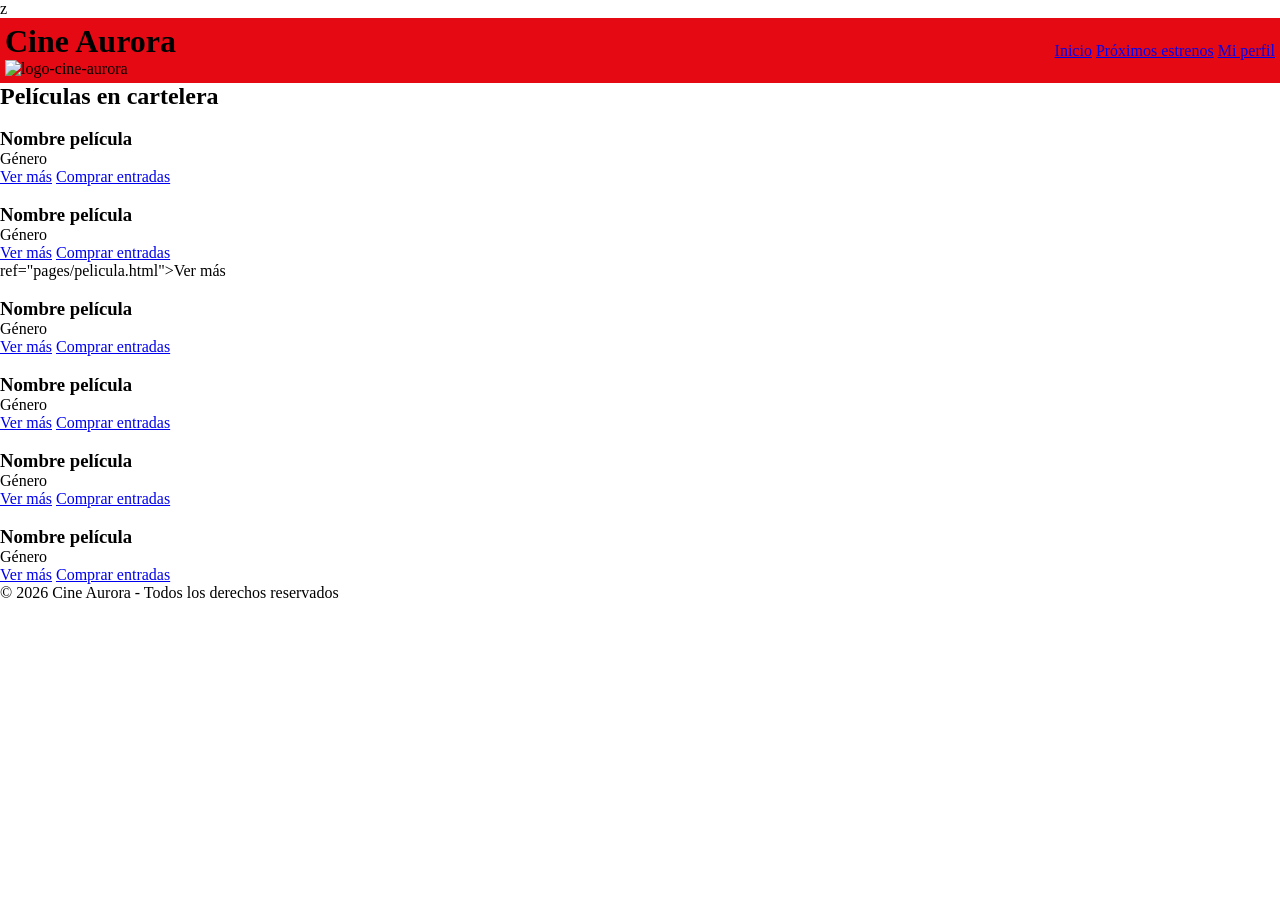
==== index.html @ 4745c8c2 "Cambios" ====
<!doctype html>
<html lang="es">
  <head>
    <meta charset="UTF-8" />
    <meta name="viewport" content="width=device-width, initial-scale=1.0" />
    <title>Cine Aurora 📽️</title>
    <meta name="description" content="Cine Aurora - Tu destino para disfrutar del mejor cine en la ciudad. Descubre las últimas películas, compra tus entradas y vive la experiencia cinematográfica al máximo." />
    <link rel="icon" href="./assets/favicon/logo-cine.png" />
    <link rel="stylesheet" href="./css/style.css" />
  </head>z

  <body>
    <header>
      <div>
        <h1>Cine Aurora</h1>
        <img src="./assets/favicon/logo-cine.png" alt="logo-cine-aurora" />
      </div>
      <div>
        <nav>
          <a href="#">Inicio</a>
          <a href="./pages/estrenos.html">Próximos estrenos</a>
          <a href="./pages/login.html">Mi perfil</a>
        </nav>
      </div>
    </header>

    <main>
      <section>
        <h2>Películas en cartelera</h2>

        <div>
          <div>
            <img src="./assets/img/poster-1.png" alt="" />
            <h3>Nombre película</h3>
            <p>Género</p>
            <a href="./pages/detalle.html">Ver más</a>
            <a
            href="#"
            onclick="
              alert('Lo sentimos, en este momento no funciona nuestro sistema')
            "
            >Comprar entradas</a
          >
          </div>

          <div>
            <img src="./assets/img/poster-1.png" alt="" />
            <h3>Nombre película</h3>
            <p>Género</p>
            <a href="./pages/detalle.html">Ver más</a>
            <a
            href="#"
            onclick="
              alert('Lo sentimos, en este momento no funciona nuestro sistema')
            "
            >Comprar entradas</a
          >
          </div>ref="pages/pelicula.html">Ver más</a>

          <div>
            <img src="./assets/img/poster-1.png" alt="" />
            <h3>Nombre película</h3>
            <p>Género</p>
            <a href="./pages/detalle.html">Ver más</a>
            <a
            href="#"
            onclick="
              alert('Lo sentimos, en este momento no funciona nuestro sistema')
            "
            >Comprar entradas</a
          >
          </div>

          <div>
            <img src="./assets/img/poster-1.png" alt="" />
            <h3>Nombre película</h3>
            <p>Género</p>
            <a href="./pages/detalle.html">Ver más</a>
            <a
            href="#"
            onclick="
              alert('Lo sentimos, en este momento no funciona nuestro sistema')
            "
            >Comprar entradas</a
          >
          </div>

          <div>
            <img src="./assets/img/poster-1.png" alt="" />
            <h3>Nombre película</h3>
            <p>Género</p>
            <a href="./pages/detalle.html">Ver más</a>
            <a
            href="#"
            onclick="
              alert('Lo sentimos, en este momento no funciona nuestro sistema')
            "
            >Comprar entradas</a
          >
          </div>

          <div>
            <img src="./assets/img/poster-1.png" alt="" />
            <h3>Nombre película</h3>
            <p>Género</p>
            <a href="./pages/detalle.html">Ver más</a>
            <a
            href="#"
            onclick="
              alert('Lo sentimos, en este momento no funciona nuestro sistema')
            "
            >Comprar entradas</a
          >
          </div>
        </div>
      </section>
    </main>

    <footer>
      <p> &copy; 2026 Cine Aurora - Todos los derechos reservados</p>
    </footer>
  </body>
</html>
---- css/style.css ----
@import url(./components/poster.css); /* solo tiene modificado las dimensiones de las img */
@import url(./components/header.css);
@import url(./components/footer.css);

*{
  margin: 0;
  padding: 0;
  box-sizing: border-box;
}
/* Paletas de colores que pueden usar: */

/* Paleta 3 (activa — Netflix / cine oscuro) */
:root {
  --color-fondo: #141414;
  --color-superficie: #1f1f1f;
  --color-primario: #e50914;
  --color-secundario: #00b4d8;
  --color-texto: #ffffff;
  --color-texto-suave: #b3b3b3;
}
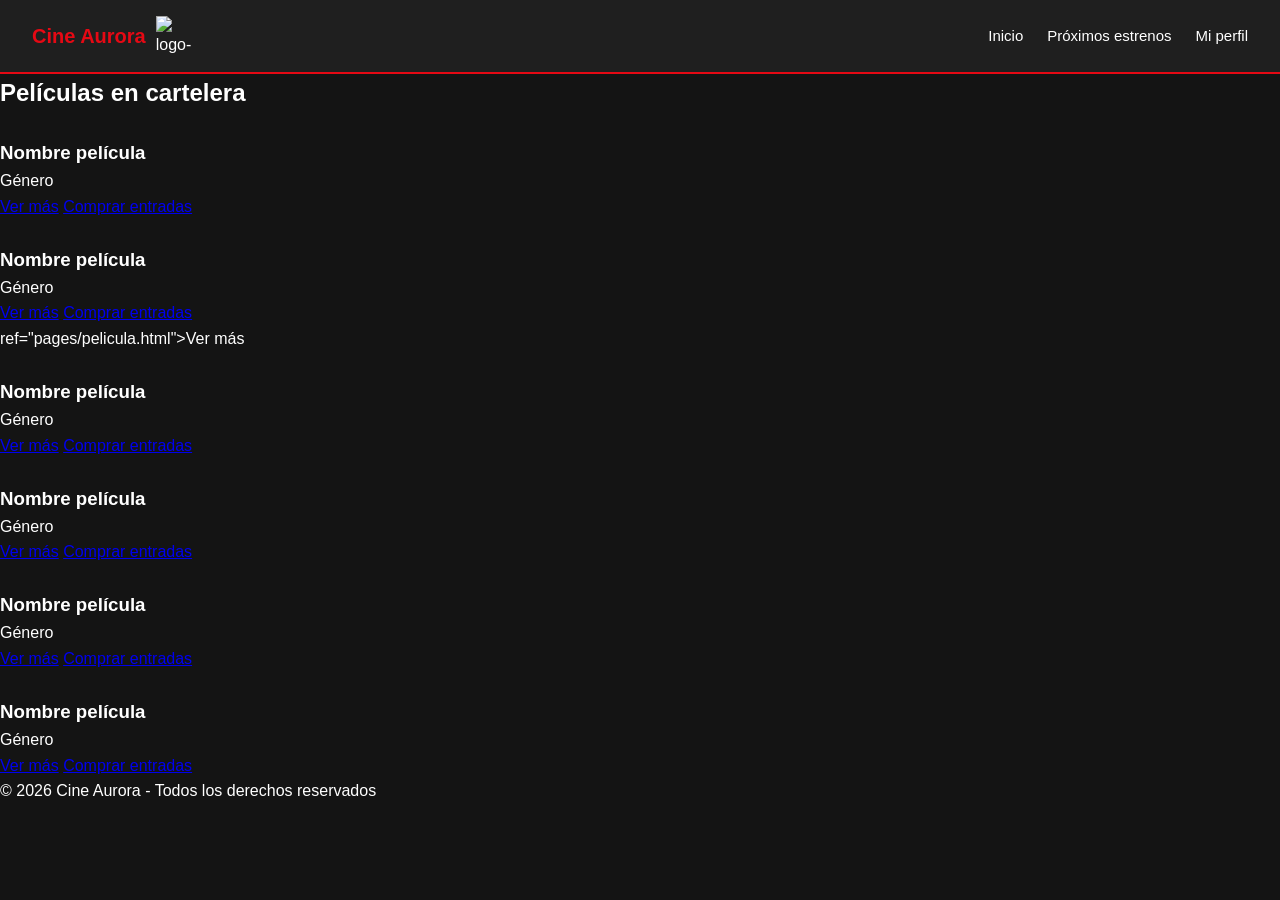
==== commit e03be558: "Arreglando Errores" ====
--- a/index.html
+++ b/index.html
@@ -7,17 +7,17 @@
     <meta name="description" content="Cine Aurora - Tu destino para disfrutar del mejor cine en la ciudad. Descubre las últimas películas, compra tus entradas y vive la experiencia cinematográfica al máximo." />
     <link rel="icon" href="./assets/favicon/logo-cine.png" />
     <link rel="stylesheet" href="./css/style.css" />
-  </head>z
+  </head>
 
   <body>
     <header>
-      <div>
+      <div class="header-logo">
         <h1>Cine Aurora</h1>
         <img src="./assets/favicon/logo-cine.png" alt="logo-cine-aurora" />
       </div>
-      <div>
+      <div class="header-nav">
         <nav>
-          <a href="#">Inicio</a>
+          <a href="./index.html">Inicio</a>
           <a href="./pages/estrenos.html">Próximos estrenos</a>
           <a href="./pages/login.html">Mi perfil</a>
         </nav>
--- a/css/style.css
+++ b/css/style.css
@@ -1,15 +1,8 @@
-@import url(./components/poster.css); /* solo tiene modificado las dimensiones de las img */
+@import url(./components/poster.css);
 @import url(./components/header.css);
+@import url(./components/nav.css);
 @import url(./components/footer.css);
 
-*{
-  margin: 0;
-  padding: 0;
-  box-sizing: border-box;
-}
-/* Paletas de colores que pueden usar: */
-
-/* Paleta 3 (activa — Netflix / cine oscuro) */
 :root {
   --color-fondo: #141414;
   --color-superficie: #1f1f1f;
@@ -17,5 +10,26 @@
   --color-secundario: #00b4d8;
   --color-texto: #ffffff;
   --color-texto-suave: #b3b3b3;
+  --color-blanco: #ffffff;
+
+  --space-xs: 4px;
+  --space-s: 8px;
+  --space-m: 16px;
+  --space-l: 24px;
+  --space-xl: 32px;
+  --space-xxl: 48px;
 }
 
+* {
+  margin: 0;
+  padding: 0;
+  box-sizing: border-box;
+}
+
+body {
+  background-color: var(--color-fondo);
+  color: var(--color-texto);
+  font-family: Arial, sans-serif;
+  font-size: 16px;
+  line-height: 1.6;
+}
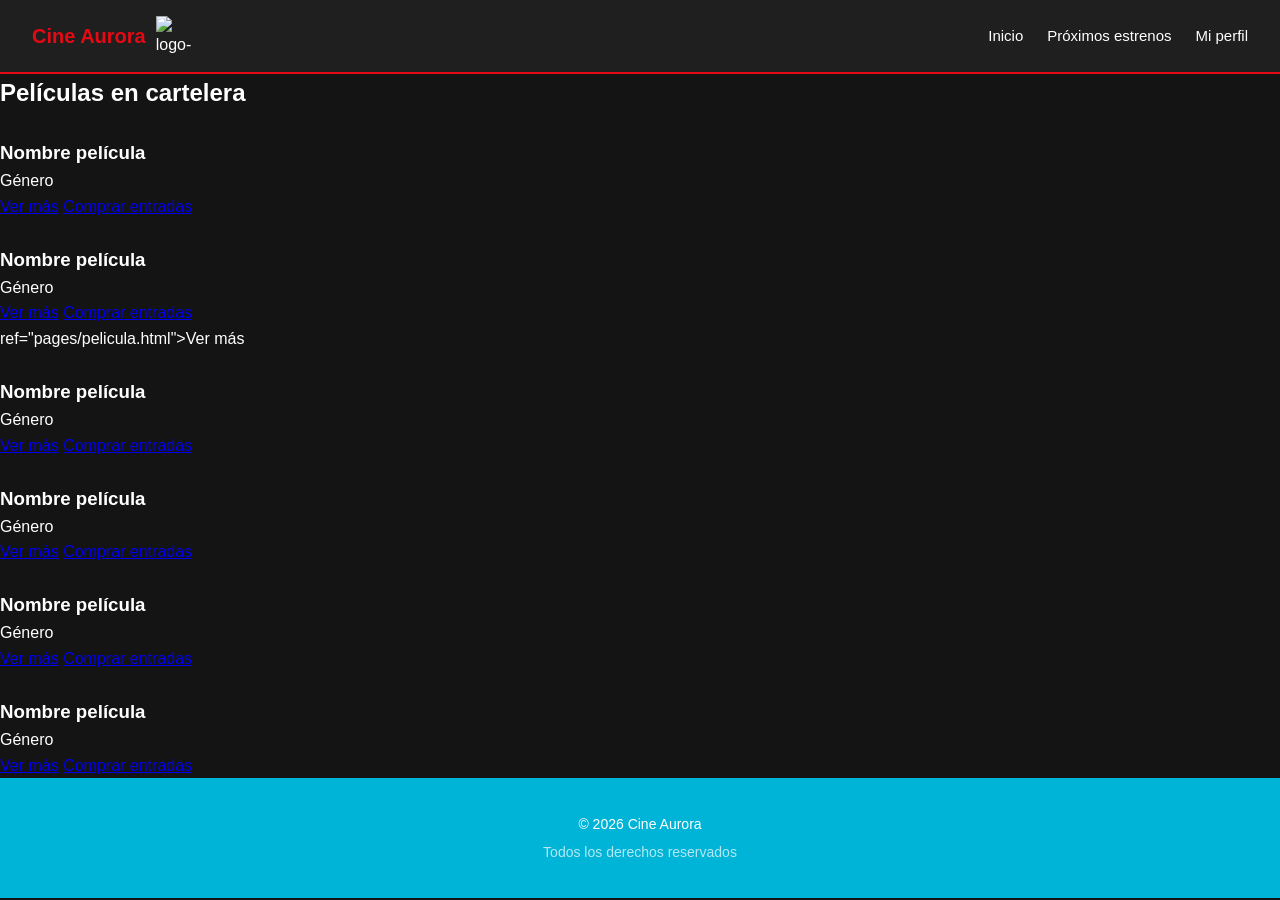
==== commit 900f9499: "fix: errores de estructura, footer como login y nav consistente - Resuelve pie distinto en index: mi" ====
--- a/index.html
+++ b/index.html
@@ -116,8 +116,11 @@
       </section>
     </main>
 
-    <footer>
-      <p> &copy; 2026 Cine Aurora - Todos los derechos reservados</p>
+    <footer class="footer">
+      <div class="footer-container">
+        <p>&copy; 2026 Cine Aurora</p>
+        <p class="footer-sub">Todos los derechos reservados</p>
+      </div>
     </footer>
   </body>
 </html>
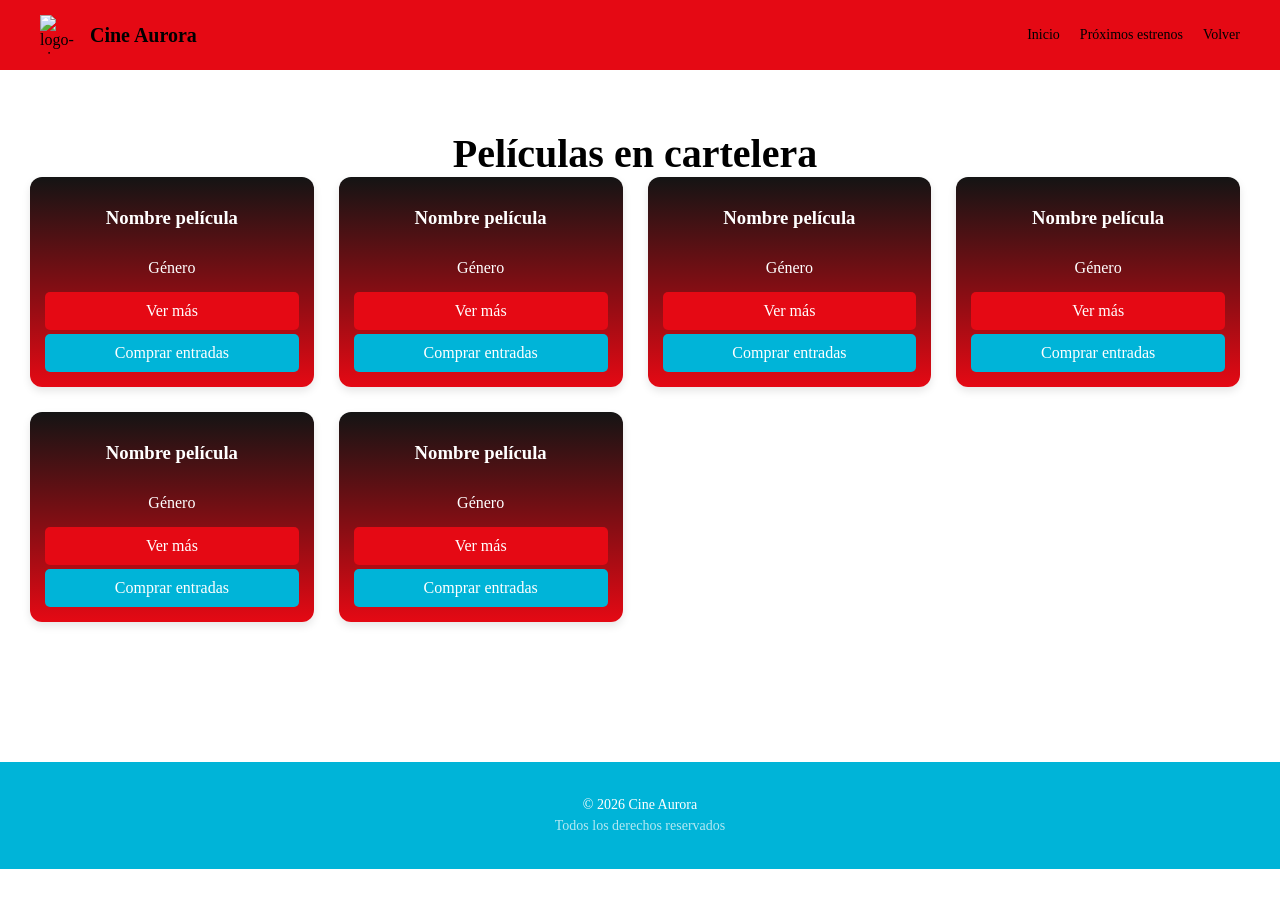
==== commit 457e5b94: "Cambios Fede" ====
--- a/index.html
+++ b/index.html
@@ -7,35 +7,41 @@
     <meta name="description" content="Cine Aurora - Tu destino para disfrutar del mejor cine en la ciudad. Descubre las últimas películas, compra tus entradas y vive la experiencia cinematográfica al máximo." />
     <link rel="icon" href="./assets/favicon/logo-cine.png" />
     <link rel="stylesheet" href="./css/style.css" />
+    <link rel="stylesheet" href="./css/components/index.css" />    
+    <link rel="stylesheet" href="./css/components/grids.css">
+    <link rel="stylesheet" href="./css/components/footer.css">
+    <link rel="stylesheet" href="./css/components/header.css">
   </head>
 
   <body>
-    <header>
-      <div class="header-logo">
-        <h1>Cine Aurora</h1>
-        <img src="./assets/favicon/logo-cine.png" alt="logo-cine-aurora" />
-      </div>
-      <div class="header-nav">
-        <nav>
-          <a href="./index.html">Inicio</a>
-          <a href="./pages/estrenos.html">Próximos estrenos</a>
-          <a href="./pages/login.html">Mi perfil</a>
+    <header class="header">
+      <div class="header-container">
+        
+        <div class="header-logo">
+          <img src="./assets/favicon/logo-cine.png" alt="logo-cine-aurora" />
+          <h1>Cine Aurora</h1>
+        </div>
+    
+        <nav class="nav">
+          <a href="index.html" class="active">Inicio</a>
+          <a href="./assets/pages/estrenos.html">Próximos estrenos</a>
+          <a href="index.html" class="volver">Volver</a>
         </nav>
       </div>
     </header>
 
-    <main>
-      <section>
-        <h2>Películas en cartelera</h2>
+    <main class="index-main">
+      <section class="index-main-grid">
+        <h2 class="index-main-titulo">Películas en cartelera</h2>
 
-        <div>
-          <div>
+        <div class="index-cartelera-grid">
+          <div class="index-pelicula-carta">
             <img src="./assets/img/poster-1.png" alt="" />
-            <h3>Nombre película</h3>
-            <p>Género</p>
-            <a href="./pages/detalle.html">Ver más</a>
+            <h3 class="titulo-pelicula">Nombre película</h3>
+            <p class="titulo-pelicula">Género</p>
+            <a href="./pages/detalle.html" class="boton-ver-mas">Ver más</a>
             <a
-            href="#"
+            href="#" class="boton-comprar"
             onclick="
               alert('Lo sentimos, en este momento no funciona nuestro sistema')
             "
@@ -43,27 +49,13 @@
           >
           </div>
 
-          <div>
+          <div class="index-pelicula-carta">
             <img src="./assets/img/poster-1.png" alt="" />
-            <h3>Nombre película</h3>
-            <p>Género</p>
-            <a href="./pages/detalle.html">Ver más</a>
+            <h3 class="titulo-pelicula">Nombre película</h3>
+            <p class="titulo-pelicula">Género</p>
+            <a href="./pages/detalle.html" class="boton-ver-mas">Ver más</a>
             <a
-            href="#"
-            onclick="
-              alert('Lo sentimos, en este momento no funciona nuestro sistema')
-            "
-            >Comprar entradas</a
-          >
-          </div>ref="pages/pelicula.html">Ver más</a>
-
-          <div>
-            <img src="./assets/img/poster-1.png" alt="" />
-            <h3>Nombre película</h3>
-            <p>Género</p>
-            <a href="./pages/detalle.html">Ver más</a>
-            <a
-            href="#"
+            href="#" class="boton-comprar"
             onclick="
               alert('Lo sentimos, en este momento no funciona nuestro sistema')
             "
@@ -71,13 +63,13 @@
           >
           </div>
 
-          <div>
+          <div class="index-pelicula-carta">
             <img src="./assets/img/poster-1.png" alt="" />
-            <h3>Nombre película</h3>
-            <p>Género</p>
-            <a href="./pages/detalle.html">Ver más</a>
+            <h3 class="titulo-pelicula">Nombre película</h3>
+            <p class="titulo-pelicula">Género</p>
+            <a href="./pages/detalle.html" class="boton-ver-mas">Ver más</a>
             <a
-            href="#"
+            href="#" class="boton-comprar"
             onclick="
               alert('Lo sentimos, en este momento no funciona nuestro sistema')
             "
@@ -85,13 +77,13 @@
           >
           </div>
 
-          <div>
+          <div class="index-pelicula-carta">
             <img src="./assets/img/poster-1.png" alt="" />
-            <h3>Nombre película</h3>
-            <p>Género</p>
-            <a href="./pages/detalle.html">Ver más</a>
+            <h3 class="titulo-pelicula">Nombre película</h3>
+            <p class="titulo-pelicula">Género</p>
+            <a href="./pages/detalle.html" class="boton-ver-mas">Ver más</a>
             <a
-            href="#"
+            href="#" class="boton-comprar "
             onclick="
               alert('Lo sentimos, en este momento no funciona nuestro sistema')
             "
@@ -99,13 +91,27 @@
           >
           </div>
 
-          <div>
+          <div class="index-pelicula-carta">
             <img src="./assets/img/poster-1.png" alt="" />
-            <h3>Nombre película</h3>
-            <p>Género</p>
-            <a href="./pages/detalle.html">Ver más</a>
+            <h3 class="titulo-pelicula">Nombre película</h3>
+            <p class="titulo-pelicula">Género</p>
+            <a href="./pages/detalle.html" class="boton-ver-mas">Ver más</a>
             <a
-            href="#"
+            href="#" class="boton-comprar"
+            onclick="
+              alert('Lo sentimos, en este momento no funciona nuestro sistema')
+            "
+            >Comprar entradas</a
+          >
+          </div>
+
+          <div class="index-pelicula-carta">
+            <img src="./assets/img/poster-1.png" alt="" />
+            <h3 class="titulo-pelicula">Nombre película</h3>
+            <p class="titulo-pelicula" >Género</p>
+            <a href="./pages/detalle.html" class="boton-ver-mas">Ver más</a>
+            <a 
+            href="#" class="boton-comprar"
             onclick="
               alert('Lo sentimos, en este momento no funciona nuestro sistema')
             "
@@ -116,11 +122,11 @@
       </section>
     </main>
 
-    <footer class="footer">
-      <div class="footer-container">
-        <p>&copy; 2026 Cine Aurora</p>
-        <p class="footer-sub">Todos los derechos reservados</p>
-      </div>
-    </footer>
+      <footer class="footer">
+        <div class="footer-container">
+          <p>&copy; 2026 Cine Aurora</p>
+          <p class="footer-sub">Todos los derechos reservados</p>
+        </div>
+      </footer>
   </body>
 </html>
--- a/css/style.css
+++ b/css/style.css
@@ -1,8 +1,16 @@
-@import url(./components/poster.css);
+@import url(./components/poster.css); /* solo tiene modificado las dimensiones de las img */
 @import url(./components/header.css);
-@import url(./components/nav.css);
 @import url(./components/footer.css);
+@import url(./components/button.css);
 
+*{
+  margin: 0;
+  padding: 0;
+  box-sizing: border-box;
+}
+/* Paletas de colores que pueden usar: */
+
+/* Paleta 3 (activa — Netflix / cine oscuro) */
 :root {
   --color-fondo: #141414;
   --color-superficie: #1f1f1f;
@@ -10,26 +18,5 @@
   --color-secundario: #00b4d8;
   --color-texto: #ffffff;
   --color-texto-suave: #b3b3b3;
-  --color-blanco: #ffffff;
-
-  --space-xs: 4px;
-  --space-s: 8px;
-  --space-m: 16px;
-  --space-l: 24px;
-  --space-xl: 32px;
-  --space-xxl: 48px;
 }
 
-* {
-  margin: 0;
-  padding: 0;
-  box-sizing: border-box;
-}
-
-body {
-  background-color: var(--color-fondo);
-  color: var(--color-texto);
-  font-family: Arial, sans-serif;
-  font-size: 16px;
-  line-height: 1.6;
-}
--- a/css/components/index.css
+++ b/css/components/index.css
@@ -0,0 +1,8 @@
+.index-main{
+    margin: 0 auto;
+    padding: 100px 30px;
+}
+.titulo-pelicula{
+    color: var(--color-texto);
+    margin: 15px 0;
+}
--- a/css/components/grids.css
+++ b/css/components/grids.css
@@ -0,0 +1,50 @@
+.index-main-grid {
+  display: grid;
+  grid-template-rows: 1fr; 
+  padding: 30px 10px 40px 0px;
+  margin: 0 ;
+
+
+}
+
+.index-cartelera-grid{
+  display: grid;
+  grid-template-columns: repeat(auto-fit, minmax(280px, 1fr));
+  gap: 25px;
+}
+
+.index-pelicula-carta{
+  background: linear-gradient(0deg,  var(--color-primario), var(--color-fondo));
+  border-radius: 12px;
+  padding: 15px;
+  text-align: center;
+  display: flex;
+  flex-direction: column;
+  box-shadow: 0 4px 8px rgba(0,0,0,0.1);
+  transition: transform 0.3s ease;
+}
+.index-pelicula-carta:hover {
+  transform: translateY(-5px);
+  box-shadow: 0 10px 20px rgba(0,0,0,0.1);
+
+}
+
+.index-main-titulo{
+  text-align: center;
+  font-size: 2.5rem;
+}
+
+@media (max-width: 768px) {
+  .index-main-grid {
+    grid-template-rows: auto-fit, repeat(2, 1fr); 
+    padding: 3px;
+  }
+  .index-cartelera-grid {
+    grid-template-columns: 1fr; 
+    gap: 15px;
+  }
+  .index-main-titulo{
+    font-size: 2rem;
+    padding-bottom: 20px;  
+  }
+}
--- a/css/components/footer.css
+++ b/css/components/footer.css
@@ -0,0 +1,22 @@
+.footer{
+    background-color: var(--color-secundario);
+    color: var(--color-blanco);
+    padding: 30px 0;
+}
+
+.footer-container{
+    max-width: 1200px;
+    margin: 0 auto;
+    text-align: center;
+}
+
+.footer p{
+    color: var(--color-texto);
+    margin: 5px 0;
+    font-size: 14px;
+}
+
+.footer-sub{
+    opacity: 0.7;
+    font-size: 13px;
+}
--- a/css/components/header.css
+++ b/css/components/header.css
@@ -0,0 +1,48 @@
+.header{
+    background-color: var(--color-primario);
+    color: var(--color-blanco);
+    padding: 15px 0;
+    position: fixed;
+    top: 0;
+    width: 100%;
+    z-index: 1000;
+}
+
+.header-container{
+    max-width: 1200px;
+    margin: 0 auto;
+    display: flex;
+    justify-content: space-between;
+    align-items: center;
+}
+
+.header-logo{
+    display: flex;
+    align-items: center;
+    gap: 10px;
+}
+
+.header-logo img{
+    width: 40px;
+    height: 40px;
+}
+
+.header-logo h1{
+    font-size: 20px;
+}
+
+.nav{
+    display: flex;
+    gap: 20px;
+}
+
+.nav a{
+    color: var(--color-blanco);
+    text-decoration: none;
+    font-size: 14px;
+    transition: 0.3s;
+}
+
+.nav a:hover{
+    opacity: 0.7;
+}
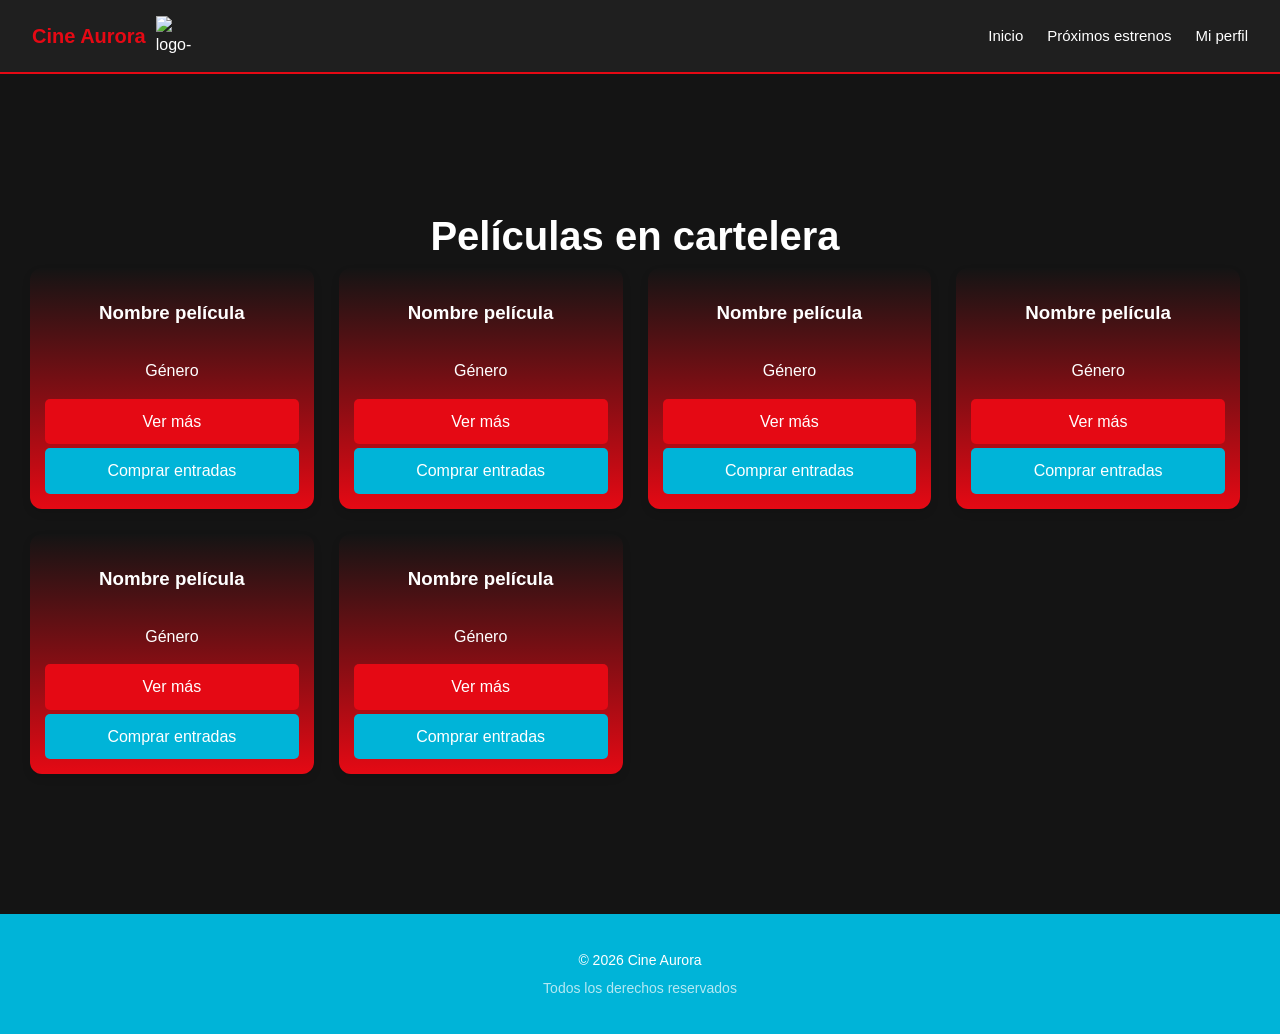
==== commit 6482e1fe: "que paso aca" ====
--- a/index.html
+++ b/index.html
@@ -14,18 +14,16 @@
   </head>
 
   <body>
-    <header class="header">
-      <div class="header-container">
-        
-        <div class="header-logo">
-          <img src="./assets/favicon/logo-cine.png" alt="logo-cine-aurora" />
-          <h1>Cine Aurora</h1>
-        </div>
-    
-        <nav class="nav">
-          <a href="index.html" class="active">Inicio</a>
-          <a href="./assets/pages/estrenos.html">Próximos estrenos</a>
-          <a href="index.html" class="volver">Volver</a>
+    <header>
+      <div class="header-logo">
+        <h1>Cine Aurora</h1>
+        <img src="./assets/favicon/logo-cine.png" alt="logo-cine-aurora" />
+      </div>
+      <div class="header-nav">
+        <nav>
+          <a href="./index.html">Inicio</a>
+          <a href="./pages/estrenos.html">Próximos estrenos</a>
+          <a href="./pages/login.html">Mi perfil</a>
         </nav>
       </div>
     </header>
@@ -45,8 +43,7 @@
             onclick="
               alert('Lo sentimos, en este momento no funciona nuestro sistema')
             "
-            >Comprar entradas</a
-          >
+            >Comprar entradas</a>
           </div>
 
           <div class="index-pelicula-carta">
@@ -59,8 +56,7 @@
             onclick="
               alert('Lo sentimos, en este momento no funciona nuestro sistema')
             "
-            >Comprar entradas</a
-          >
+            >Comprar entradas</a>
           </div>
 
           <div class="index-pelicula-carta">
@@ -73,22 +69,7 @@
             onclick="
               alert('Lo sentimos, en este momento no funciona nuestro sistema')
             "
-            >Comprar entradas</a
-          >
-          </div>
-
-          <div class="index-pelicula-carta">
-            <img src="./assets/img/poster-1.png" alt="" />
-            <h3 class="titulo-pelicula">Nombre película</h3>
-            <p class="titulo-pelicula">Género</p>
-            <a href="./pages/detalle.html" class="boton-ver-mas">Ver más</a>
-            <a
-            href="#" class="boton-comprar "
-            onclick="
-              alert('Lo sentimos, en este momento no funciona nuestro sistema')
-            "
-            >Comprar entradas</a
-          >
+            >Comprar entradas</a>
           </div>
 
           <div class="index-pelicula-carta">
@@ -101,8 +82,20 @@
             onclick="
               alert('Lo sentimos, en este momento no funciona nuestro sistema')
             "
-            >Comprar entradas</a
-          >
+            >Comprar entradas</a>
+          </div>
+
+          <div class="index-pelicula-carta">
+            <img src="./assets/img/poster-1.png" alt="" />
+            <h3 class="titulo-pelicula">Nombre película</h3>
+            <p class="titulo-pelicula">Género</p>
+            <a href="./pages/detalle.html" class="boton-ver-mas">Ver más</a>
+            <a
+            href="#" class="boton-comprar"
+            onclick="
+              alert('Lo sentimos, en este momento no funciona nuestro sistema')
+            "
+            >Comprar entradas</a>
           </div>
 
           <div class="index-pelicula-carta">
@@ -115,18 +108,17 @@
             onclick="
               alert('Lo sentimos, en este momento no funciona nuestro sistema')
             "
-            >Comprar entradas</a
-          >
+            >Comprar entradas</a>
           </div>
         </div>
       </section>
     </main>
 
-      <footer class="footer">
-        <div class="footer-container">
-          <p>&copy; 2026 Cine Aurora</p>
-          <p class="footer-sub">Todos los derechos reservados</p>
-        </div>
-      </footer>
+    <footer class="footer">
+      <div class="footer-container">
+        <p>&copy; 2026 Cine Aurora</p>
+        <p class="footer-sub">Todos los derechos reservados</p>
+      </div>
+    </footer>
   </body>
 </html>
--- a/css/style.css
+++ b/css/style.css
@@ -1,16 +1,9 @@
-@import url(./components/poster.css); /* solo tiene modificado las dimensiones de las img */
+@import url(./components/poster.css);
 @import url(./components/header.css);
+@import url(./components/nav.css);
 @import url(./components/footer.css);
 @import url(./components/button.css);
 
-*{
-  margin: 0;
-  padding: 0;
-  box-sizing: border-box;
-}
-/* Paletas de colores que pueden usar: */
-
-/* Paleta 3 (activa — Netflix / cine oscuro) */
 :root {
   --color-fondo: #141414;
   --color-superficie: #1f1f1f;
@@ -18,5 +11,26 @@
   --color-secundario: #00b4d8;
   --color-texto: #ffffff;
   --color-texto-suave: #b3b3b3;
+  --color-blanco: #ffffff;
+
+  --space-xs: 4px;
+  --space-s: 8px;
+  --space-m: 16px;
+  --space-l: 24px;
+  --space-xl: 32px;
+  --space-xxl: 48px;
 }
 
+* {
+  margin: 0;
+  padding: 0;
+  box-sizing: border-box;
+}
+
+body {
+  background-color: var(--color-fondo);
+  color: var(--color-texto);
+  font-family: Arial, sans-serif;
+  font-size: 16px;
+  line-height: 1.6;
+}
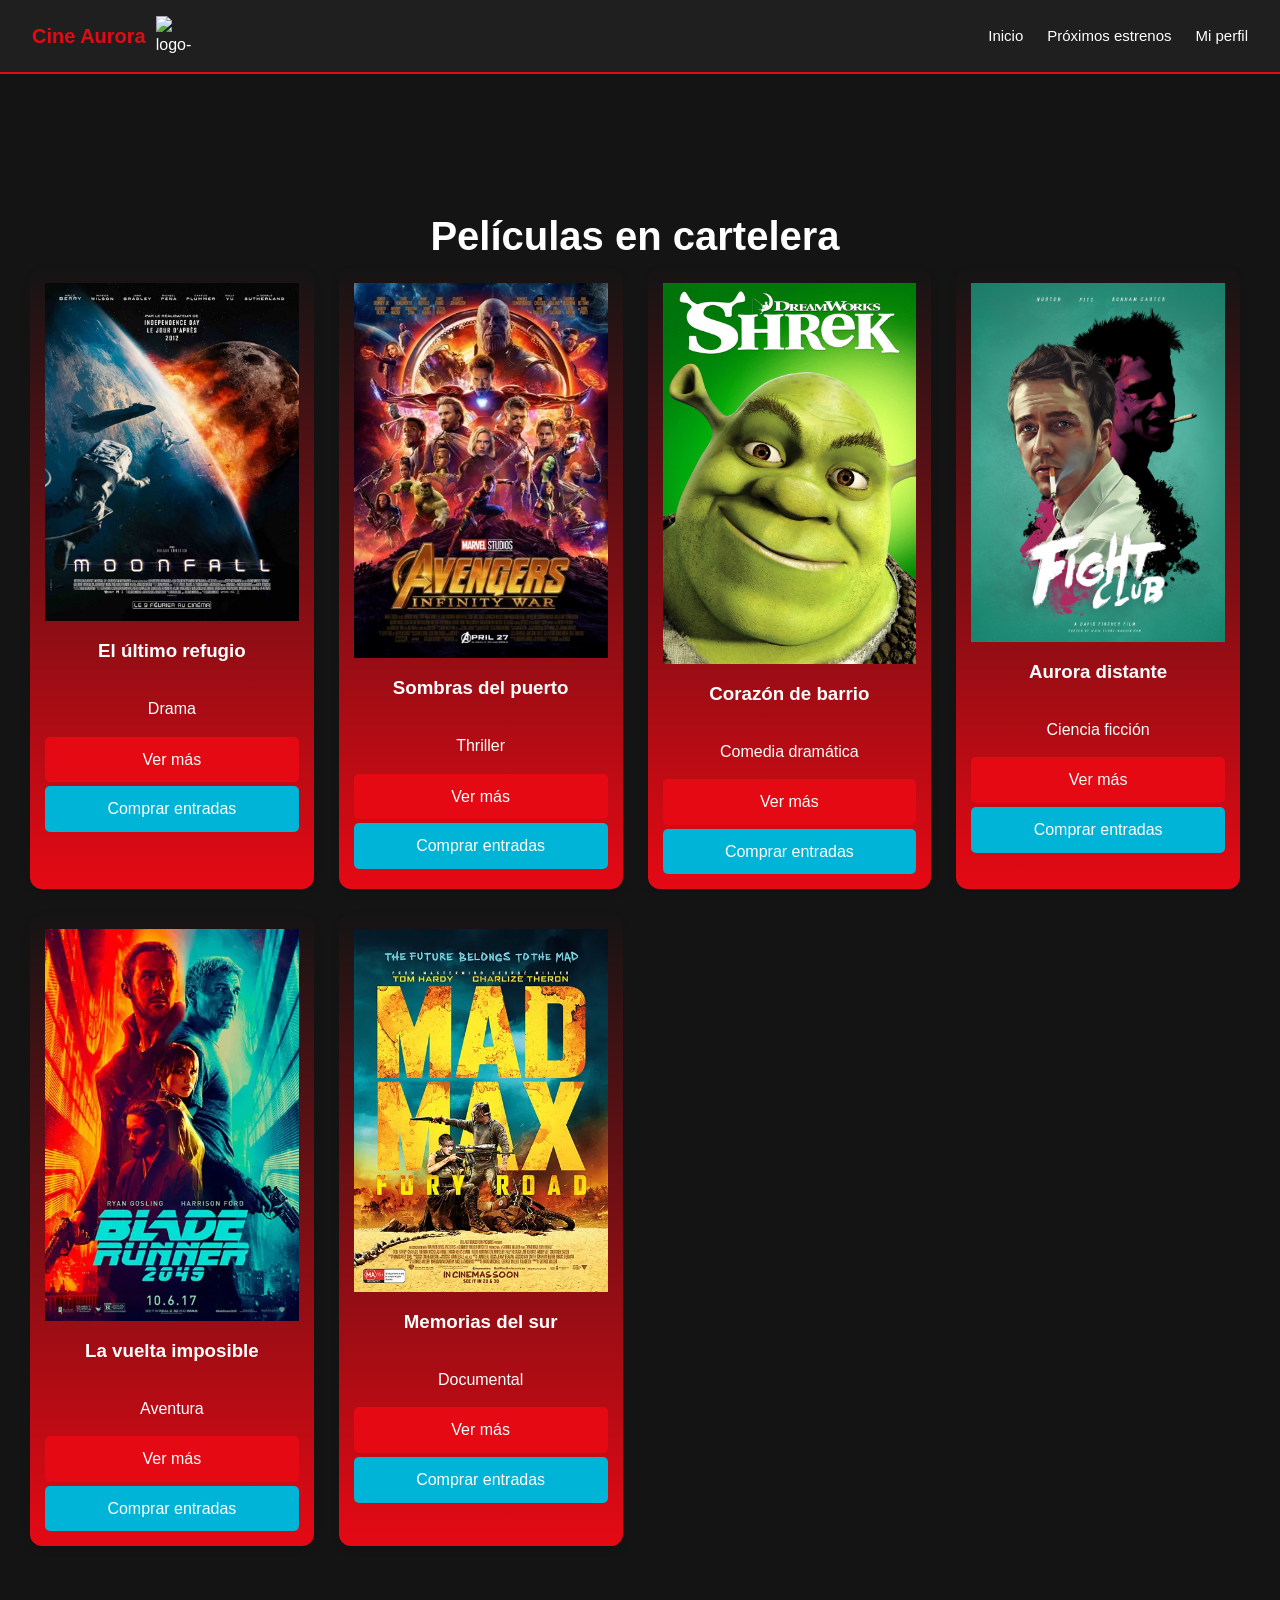
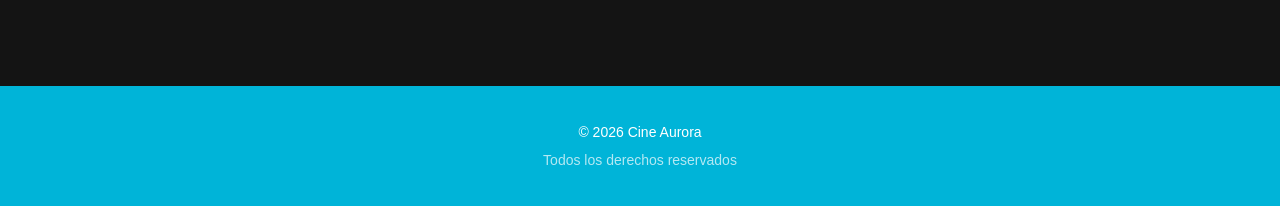
==== commit 0c284a48: "terminado" ====
--- a/index.html
+++ b/index.html
@@ -7,10 +7,8 @@
     <meta name="description" content="Cine Aurora - Tu destino para disfrutar del mejor cine en la ciudad. Descubre las últimas películas, compra tus entradas y vive la experiencia cinematográfica al máximo." />
     <link rel="icon" href="./assets/favicon/logo-cine.png" />
     <link rel="stylesheet" href="./css/style.css" />
-    <link rel="stylesheet" href="./css/components/index.css" />    
-    <link rel="stylesheet" href="./css/components/grids.css">
-    <link rel="stylesheet" href="./css/components/footer.css">
-    <link rel="stylesheet" href="./css/components/header.css">
+    <link rel="stylesheet" href="./css/components/index.css" />
+    <link rel="stylesheet" href="./css/components/grids.css" />
   </head>
 
   <body>
@@ -33,83 +31,95 @@
         <h2 class="index-main-titulo">Películas en cartelera</h2>
 
         <div class="index-cartelera-grid">
-          <div class="index-pelicula-carta">
-            <img src="./assets/img/poster-1.png" alt="" />
-            <h3 class="titulo-pelicula">Nombre película</h3>
-            <p class="titulo-pelicula">Género</p>
-            <a href="./pages/detalle.html" class="boton-ver-mas">Ver más</a>
+          <article class="index-pelicula-carta">
+            <img
+              src="./assets/img/imagenes_cartelera/cartelera_1.jpg"
+              alt="Póster: El último refugio"
+            />
+            <h3 class="titulo-pelicula">El último refugio</h3>
+            <p class="titulo-pelicula">Drama</p>
+            <a href="./pages/detalle.html?pelicula=1" class="boton-ver-mas">Ver más</a>
             <a
-            href="#" class="boton-comprar"
-            onclick="
-              alert('Lo sentimos, en este momento no funciona nuestro sistema')
-            "
+              href="#"
+              class="boton-comprar"
+              onclick="alert('Lo sentimos, en este momento no funciona nuestro sistema')"
             >Comprar entradas</a>
-          </div>
+          </article>
 
-          <div class="index-pelicula-carta">
-            <img src="./assets/img/poster-1.png" alt="" />
-            <h3 class="titulo-pelicula">Nombre película</h3>
-            <p class="titulo-pelicula">Género</p>
-            <a href="./pages/detalle.html" class="boton-ver-mas">Ver más</a>
+          <article class="index-pelicula-carta">
+            <img
+              src="./assets/img/imagenes_cartelera/cartelera_2.webp"
+              alt="Póster: Sombras del puerto"
+            />
+            <h3 class="titulo-pelicula">Sombras del puerto</h3>
+            <p class="titulo-pelicula">Thriller</p>
+            <a href="./pages/detalle.html?pelicula=2" class="boton-ver-mas">Ver más</a>
             <a
-            href="#" class="boton-comprar"
-            onclick="
-              alert('Lo sentimos, en este momento no funciona nuestro sistema')
-            "
+              href="#"
+              class="boton-comprar"
+              onclick="alert('Lo sentimos, en este momento no funciona nuestro sistema')"
             >Comprar entradas</a>
-          </div>
+          </article>
 
-          <div class="index-pelicula-carta">
-            <img src="./assets/img/poster-1.png" alt="" />
-            <h3 class="titulo-pelicula">Nombre película</h3>
-            <p class="titulo-pelicula">Género</p>
-            <a href="./pages/detalle.html" class="boton-ver-mas">Ver más</a>
+          <article class="index-pelicula-carta">
+            <img
+              src="./assets/img/imagenes_cartelera/cartelera_3.jpeg"
+              alt="Póster: Corazón de barrio"
+            />
+            <h3 class="titulo-pelicula">Corazón de barrio</h3>
+            <p class="titulo-pelicula">Comedia dramática</p>
+            <a href="./pages/detalle.html?pelicula=3" class="boton-ver-mas">Ver más</a>
             <a
-            href="#" class="boton-comprar"
-            onclick="
-              alert('Lo sentimos, en este momento no funciona nuestro sistema')
-            "
+              href="#"
+              class="boton-comprar"
+              onclick="alert('Lo sentimos, en este momento no funciona nuestro sistema')"
             >Comprar entradas</a>
-          </div>
+          </article>
 
-          <div class="index-pelicula-carta">
-            <img src="./assets/img/poster-1.png" alt="" />
-            <h3 class="titulo-pelicula">Nombre película</h3>
-            <p class="titulo-pelicula">Género</p>
-            <a href="./pages/detalle.html" class="boton-ver-mas">Ver más</a>
+          <article class="index-pelicula-carta">
+            <img
+              src="./assets/img/imagenes_cartelera/cartelera_4.jpg"
+              alt="Póster: Aurora distante"
+            />
+            <h3 class="titulo-pelicula">Aurora distante</h3>
+            <p class="titulo-pelicula">Ciencia ficción</p>
+            <a href="./pages/detalle.html?pelicula=4" class="boton-ver-mas">Ver más</a>
             <a
-            href="#" class="boton-comprar"
-            onclick="
-              alert('Lo sentimos, en este momento no funciona nuestro sistema')
-            "
+              href="#"
+              class="boton-comprar"
+              onclick="alert('Lo sentimos, en este momento no funciona nuestro sistema')"
             >Comprar entradas</a>
-          </div>
+          </article>
 
-          <div class="index-pelicula-carta">
-            <img src="./assets/img/poster-1.png" alt="" />
-            <h3 class="titulo-pelicula">Nombre película</h3>
-            <p class="titulo-pelicula">Género</p>
-            <a href="./pages/detalle.html" class="boton-ver-mas">Ver más</a>
+          <article class="index-pelicula-carta">
+            <img
+              src="./assets/img/imagenes_cartelera/cartelera_5.webp"
+              alt="Póster: La vuelta imposible"
+            />
+            <h3 class="titulo-pelicula">La vuelta imposible</h3>
+            <p class="titulo-pelicula">Aventura</p>
+            <a href="./pages/detalle.html?pelicula=5" class="boton-ver-mas">Ver más</a>
             <a
-            href="#" class="boton-comprar"
-            onclick="
-              alert('Lo sentimos, en este momento no funciona nuestro sistema')
-            "
+              href="#"
+              class="boton-comprar"
+              onclick="alert('Lo sentimos, en este momento no funciona nuestro sistema')"
             >Comprar entradas</a>
-          </div>
+          </article>
 
-          <div class="index-pelicula-carta">
-            <img src="./assets/img/poster-1.png" alt="" />
-            <h3 class="titulo-pelicula">Nombre película</h3>
-            <p class="titulo-pelicula" >Género</p>
-            <a href="./pages/detalle.html" class="boton-ver-mas">Ver más</a>
-            <a 
-            href="#" class="boton-comprar"
-            onclick="
-              alert('Lo sentimos, en este momento no funciona nuestro sistema')
-            "
+          <article class="index-pelicula-carta">
+            <img
+              src="./assets/img/imagenes_cartelera/cartelera_6.webp"
+              alt="Póster: Memorias del sur"
+            />
+            <h3 class="titulo-pelicula">Memorias del sur</h3>
+            <p class="titulo-pelicula">Documental</p>
+            <a href="./pages/detalle.html?pelicula=6" class="boton-ver-mas">Ver más</a>
+            <a
+              href="#"
+              class="boton-comprar"
+              onclick="alert('Lo sentimos, en este momento no funciona nuestro sistema')"
             >Comprar entradas</a>
-          </div>
+          </article>
         </div>
       </section>
     </main>
